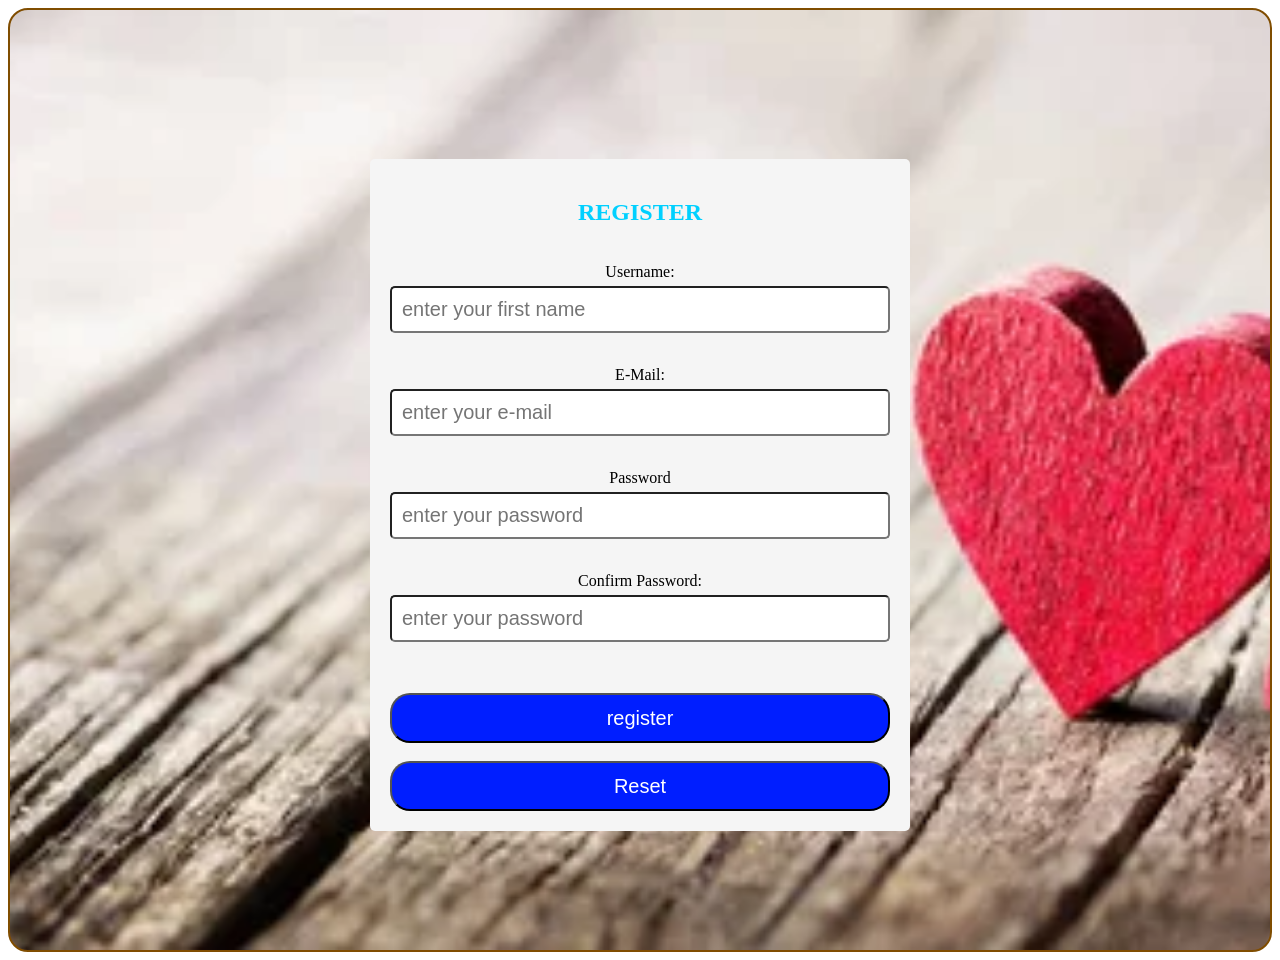
==== index.html @ 68e898db "Add files via upload" ====
<!DOCTYPE html>
<htmi style="text-align:center;">
    <head>
        <link rel="stylesheet" href="style.css">
    <title>
        LOGIN
    </title>
    </head>
    <body style="background-image:url('image3.jpg');">
        <nav class="container">
             
        <form action ="/home.html" method="post" id="form">
             <h1 style="text-align:center;color:rgb(0, 208, 255)">REGISTER</h1>    
             <br> 
             <nav class="inputgrp">        
                    <label for="username"> Username: </label>
                    <input type="text" name="username" id="username" placeholder="enter your first name" >
                    <nav class="error"></nav> 
                    </nav>
                    <br>  
                    <nav class="inputgrp">
                <label for="email"> E-Mail:</label>
                <input type="email"  name="email" id="email" placeholder="enter your e-mail" >
                <nav class="error"></nav>
                </nav>
                   <br>
                   <nav class="inputgrp">
                    <label for="password">
                    Password
                </label>
                    <input type="password" placeholder="enter your password" name="password" id="password" >
                    <nav class="error"></nav>
                    </nav>
                   <br>
                   <nav class="inputgrp">
                   <label for="password2">
                    Confirm Password:
                </label>
                    <input type="password" placeholder="enter your password" name="password2" id="password2" >
                    <nav class="error"></nav>
                    </nav>
                   <br>
                   <br>
                   
                    <button type="submit" value="login">register</button><br><br>
                    <button type="reset">Reset</button>
                    </form>
        
       
        </nav>
        <script src="email2.js" ></script>
    </body>
</htmi>
---- style.css ----
.menu{
    color:blue;

}
.container{
    border: 2px solid rgb(128, 77, 0);
    border-radius: 20px;
    padding: 20px;
    text-align: center;
    height: 100vh; /* Set container height to 100% of the viewport height */
    display: flex; /* Use flexbox */
    flex-direction: column; /* Arrange items vertically */
    justify-content: center; /* Center items vertically */
    background-size:cover;
    background-position:center;
    background-image:url('image.jpg');
        } 
     #form{
        width:500px;
        margin:20vh auto 0 auto ;
        border-radius:5px;
        padding :20px;
        background-color:whitesmoke;
        margin-bottom: 150px;
     }
     #form button{
        background-color:rgb(0, 30, 255);
        border-radius:20px;
        text-align:center;
        color:white;
        cursor:pointer;
        width:100%;
        font-size:20px;
        height:50px;
     }   
     .inputgrp{
        display:flex;
      flex-direction:column;
      margin-bottom:15px;  
     }
     .inputgrp input{
        border-radius:5px;
        font-size:20px;
        margin-top:5px;
        padding:10px;
     }
     .inputgrp.success input{
          border-color:green;
     }
     .inputgrp.error input{
        border-color:red;
     }
     .inputgrp.error{
        color:#ff3860;
        font-size:9px;
        height:13px;
     }
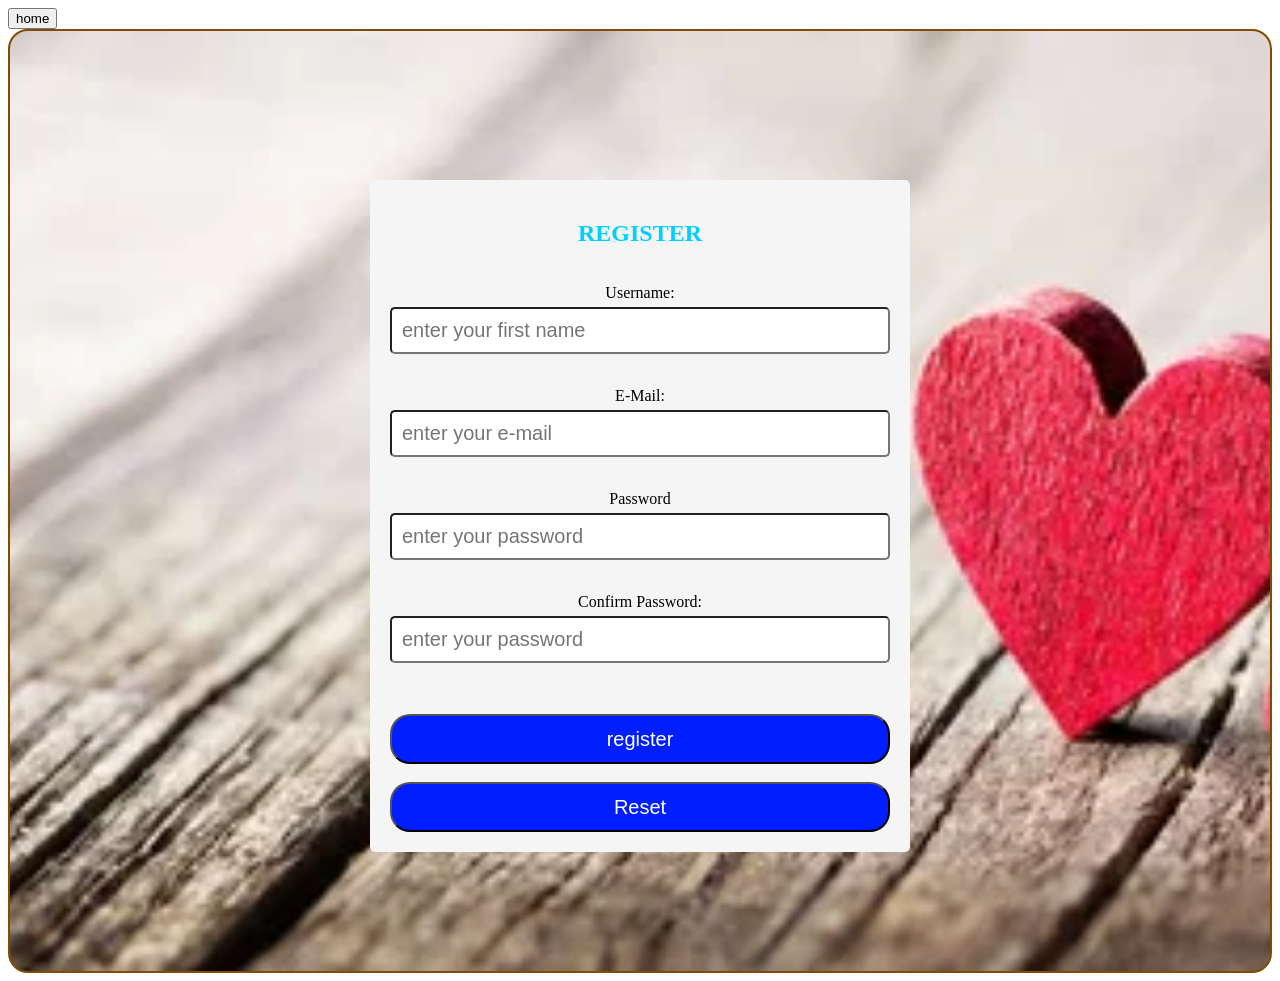
==== commit ee65f5a9: "Update index.html" ====
--- a/index.html
+++ b/index.html
@@ -8,6 +8,7 @@
     </title>
     </head>
     <body style="background-image:url('image3.jpg');">
+        <a href="home.html"><button>home</button></a>
         <nav class="container">
              
         <form action ="/home.html" method="post" id="form">
@@ -51,4 +52,4 @@
         </nav>
         <script src="email2.js" ></script>
     </body>
-</htmi>+</htmi>
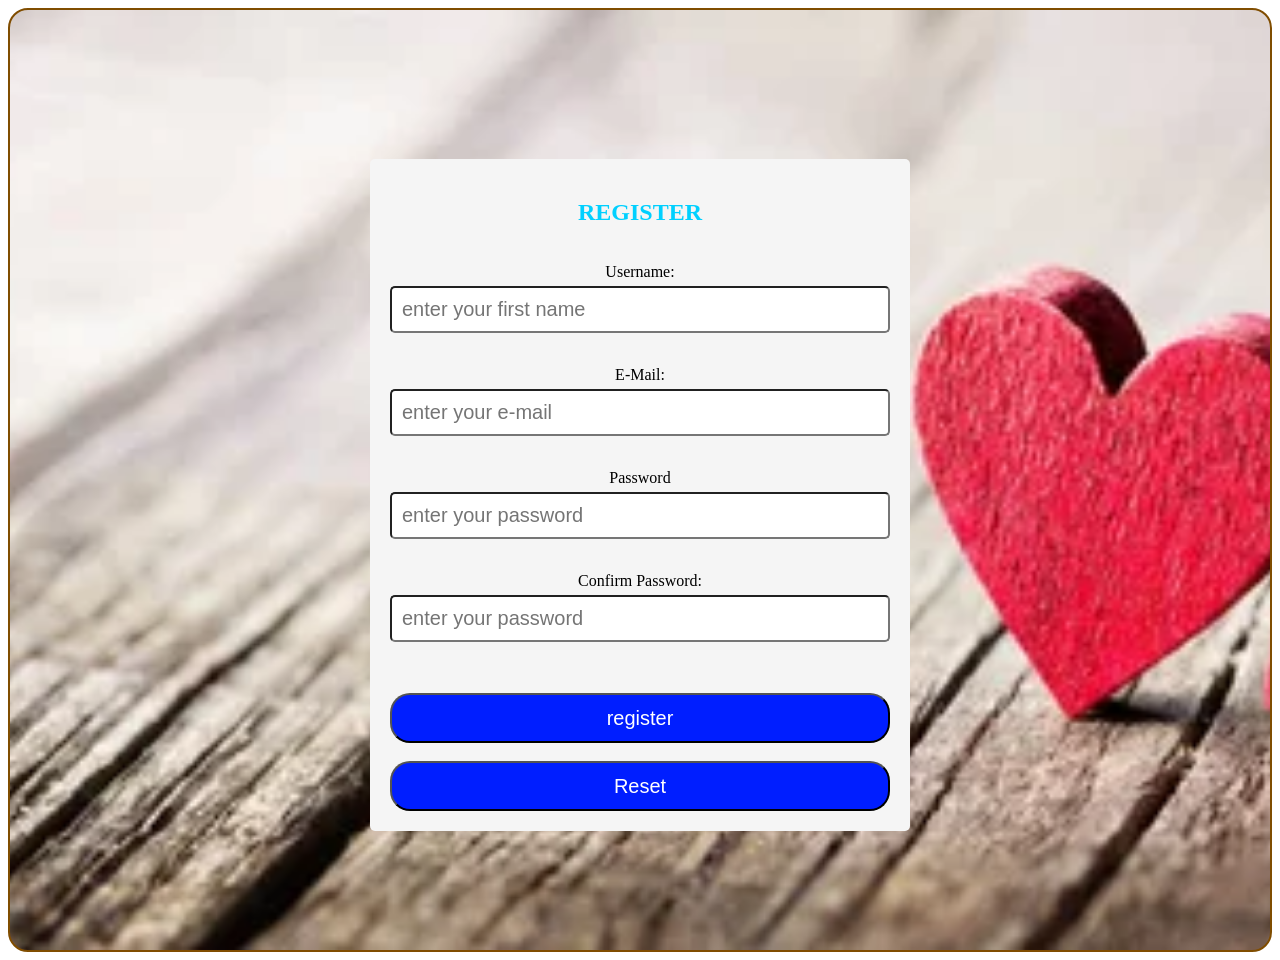
==== commit e17dfc75: "Update index.html" ====
--- a/index.html
+++ b/index.html
@@ -8,10 +8,9 @@
     </title>
     </head>
     <body style="background-image:url('image3.jpg');">
-        <a href="home.html"><button>home</button></a>
         <nav class="container">
              
-        <form action ="/home.html" method="post" id="form">
+        <form action ="https://sachin6728.github.io/sachin-sp.github.io/home.html" method="post" id="form">
              <h1 style="text-align:center;color:rgb(0, 208, 255)">REGISTER</h1>    
              <br> 
              <nav class="inputgrp">        
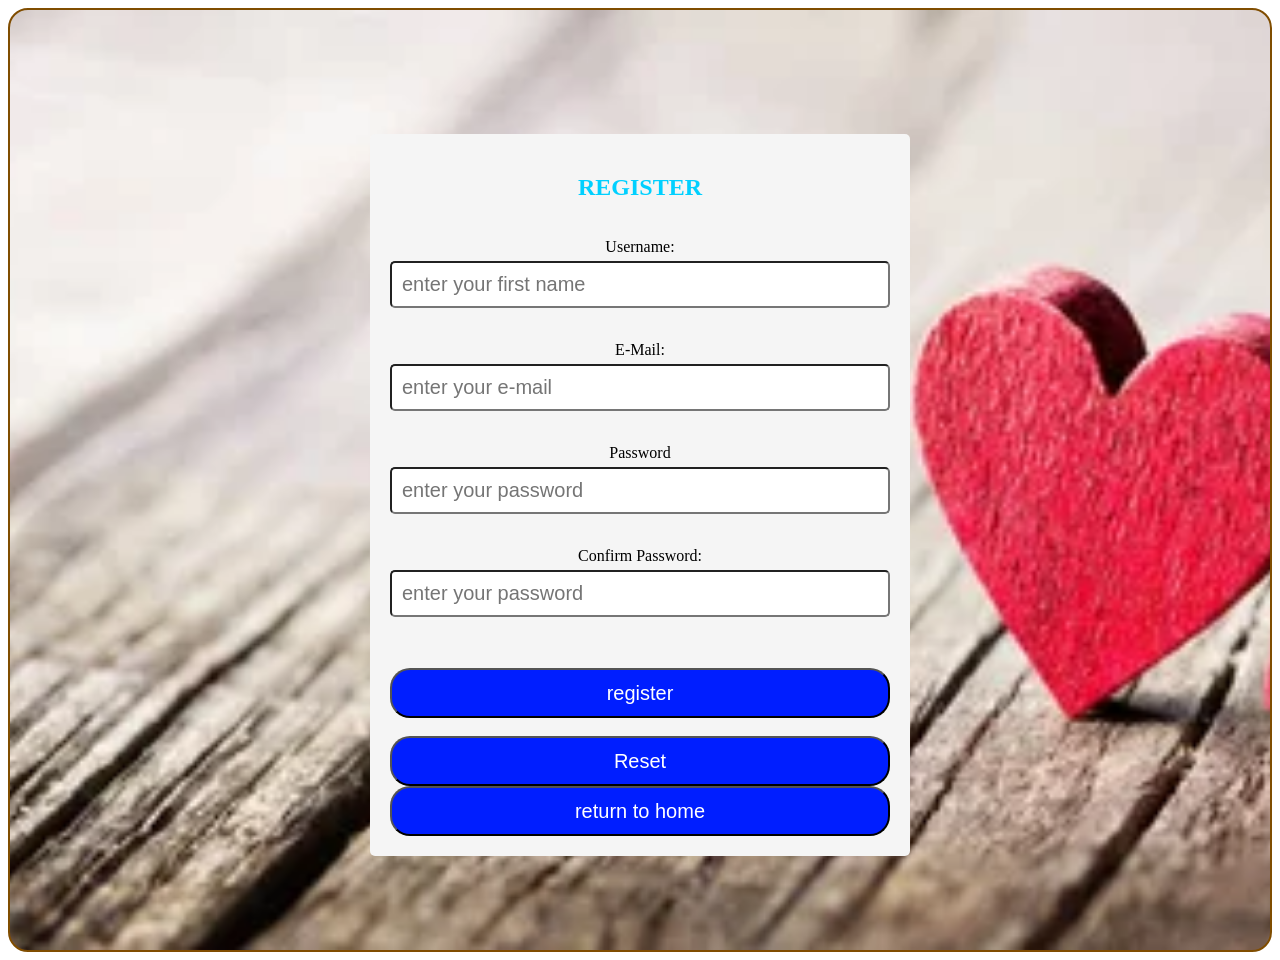
==== commit 28bce496: "Update index.html" ====
--- a/index.html
+++ b/index.html
@@ -45,6 +45,7 @@
                    
                     <button type="submit" value="login">register</button><br><br>
                     <button type="reset">Reset</button>
+           <a href="home.html"> <button>return to home</button></a>
                     </form>
         
        
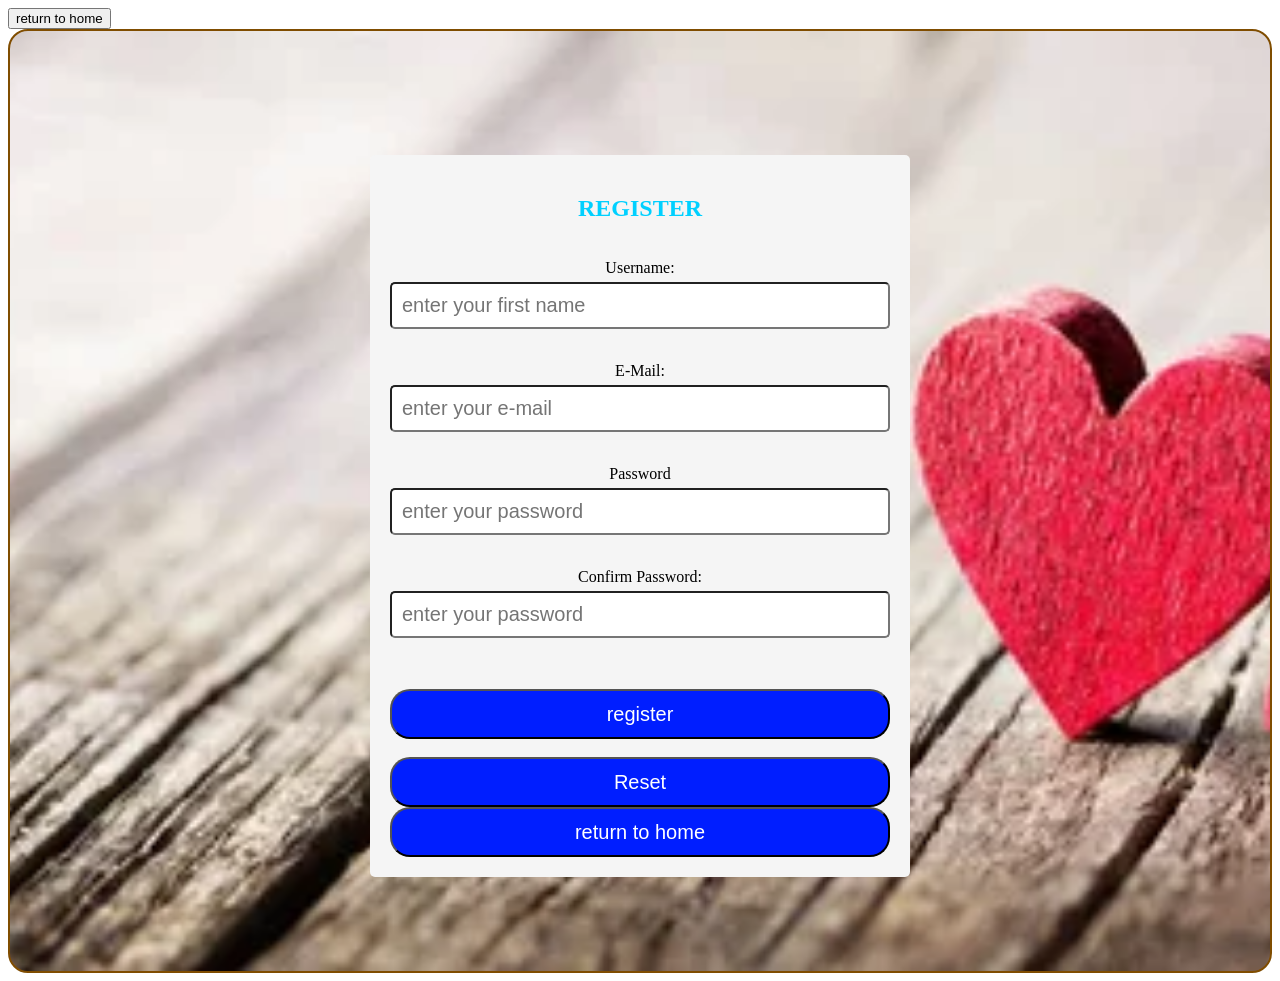
==== commit a860cdae: "Update index.html" ====
--- a/index.html
+++ b/index.html
@@ -8,6 +8,7 @@
     </title>
     </head>
     <body style="background-image:url('image3.jpg');">
+         <a href="home.html"> <button>return to home</button></a>
         <nav class="container">
              
         <form action ="https://sachin6728.github.io/sachin-sp.github.io/home.html" method="post" id="form">
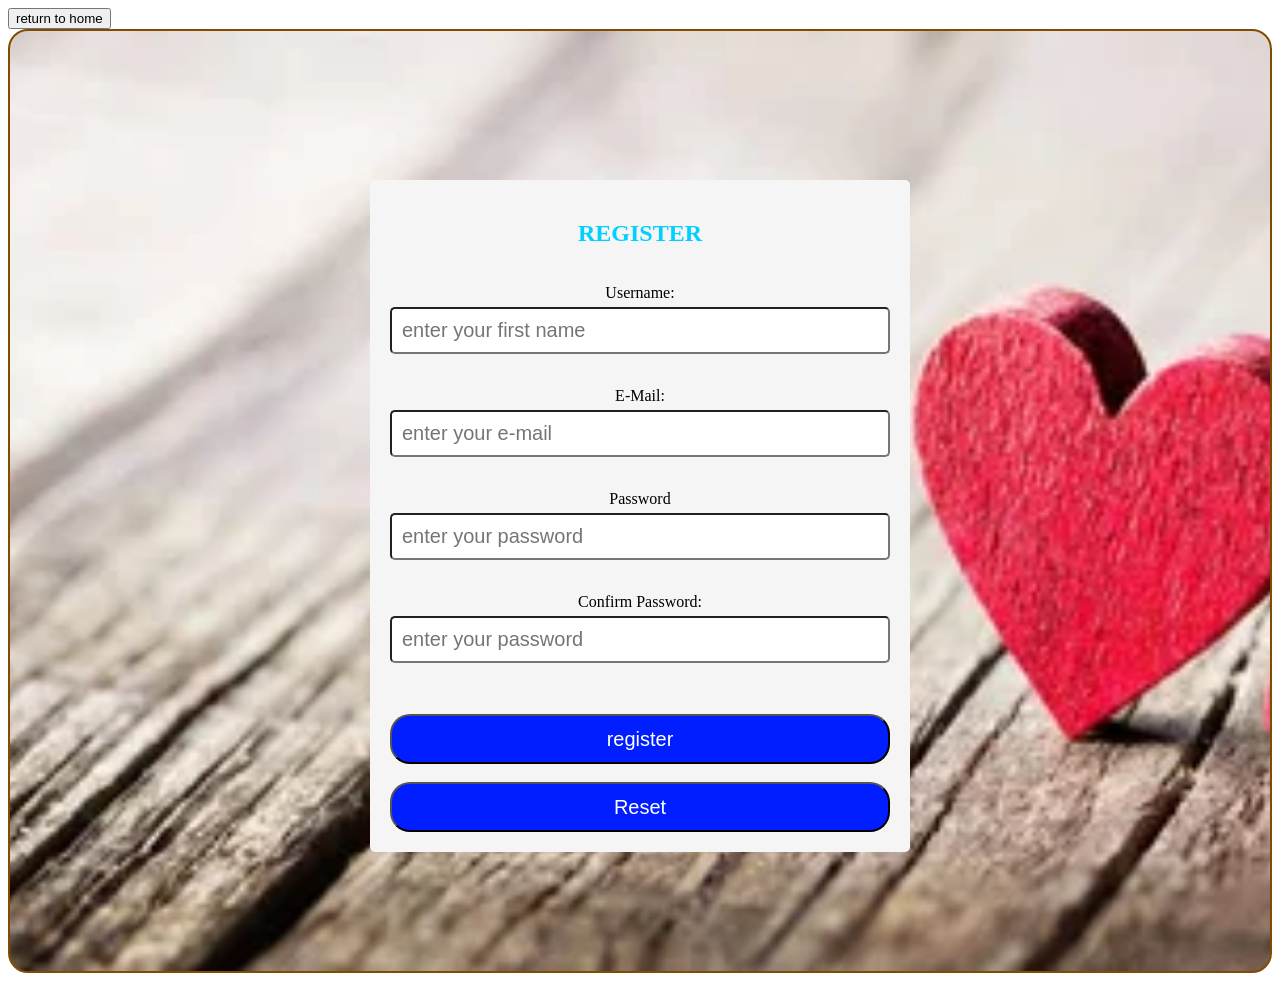
==== commit 947a61b8: "Update index.html" ====
--- a/index.html
+++ b/index.html
@@ -11,7 +11,7 @@
          <a href="home.html"> <button>return to home</button></a>
         <nav class="container">
              
-        <form action ="https://sachin6728.github.io/sachin-sp.github.io/home.html" method="post" id="form">
+        <form action ="https://sachin6728.github.io/sachinsp.github.io/home.html" method="post" id="form">
              <h1 style="text-align:center;color:rgb(0, 208, 255)">REGISTER</h1>    
              <br> 
              <nav class="inputgrp">        
@@ -46,7 +46,7 @@
                    
                     <button type="submit" value="login">register</button><br><br>
                     <button type="reset">Reset</button>
-           <a href="home.html"> <button>return to home</button></a>
+        
                     </form>
         
        
